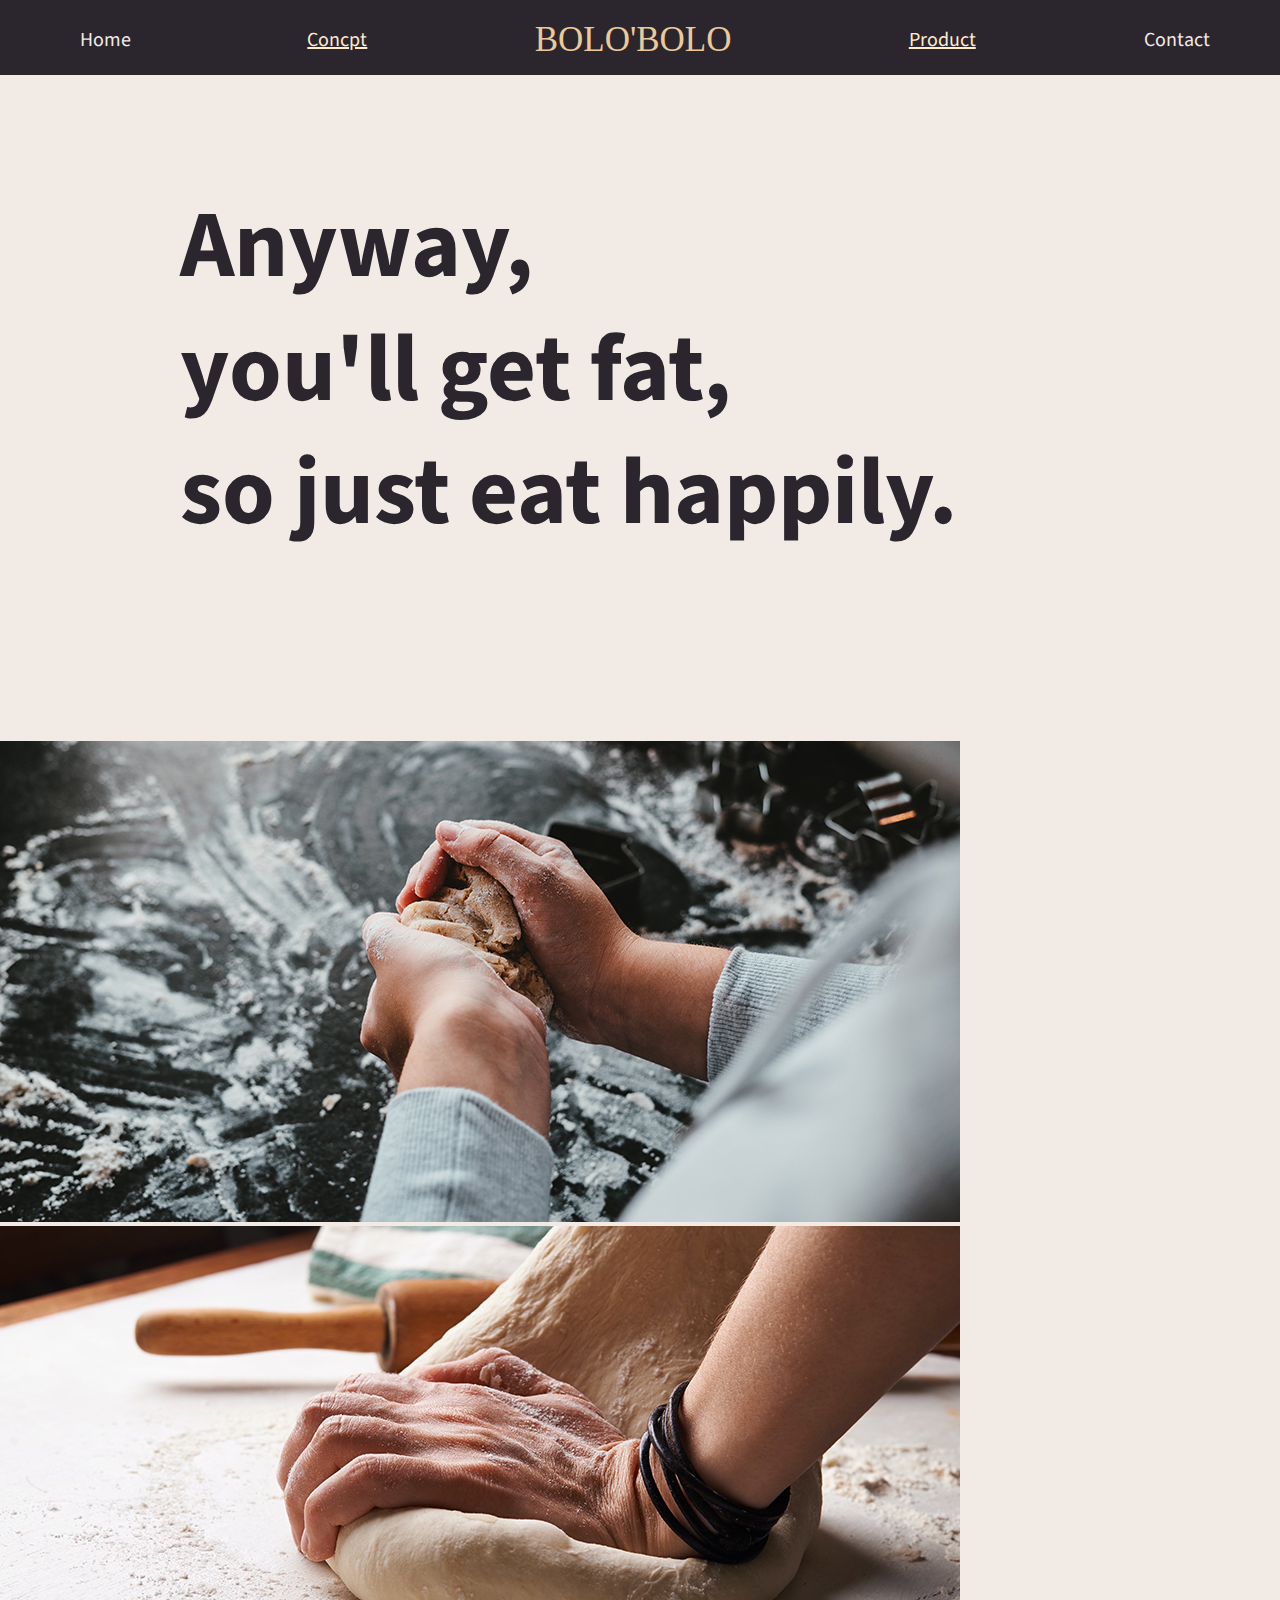
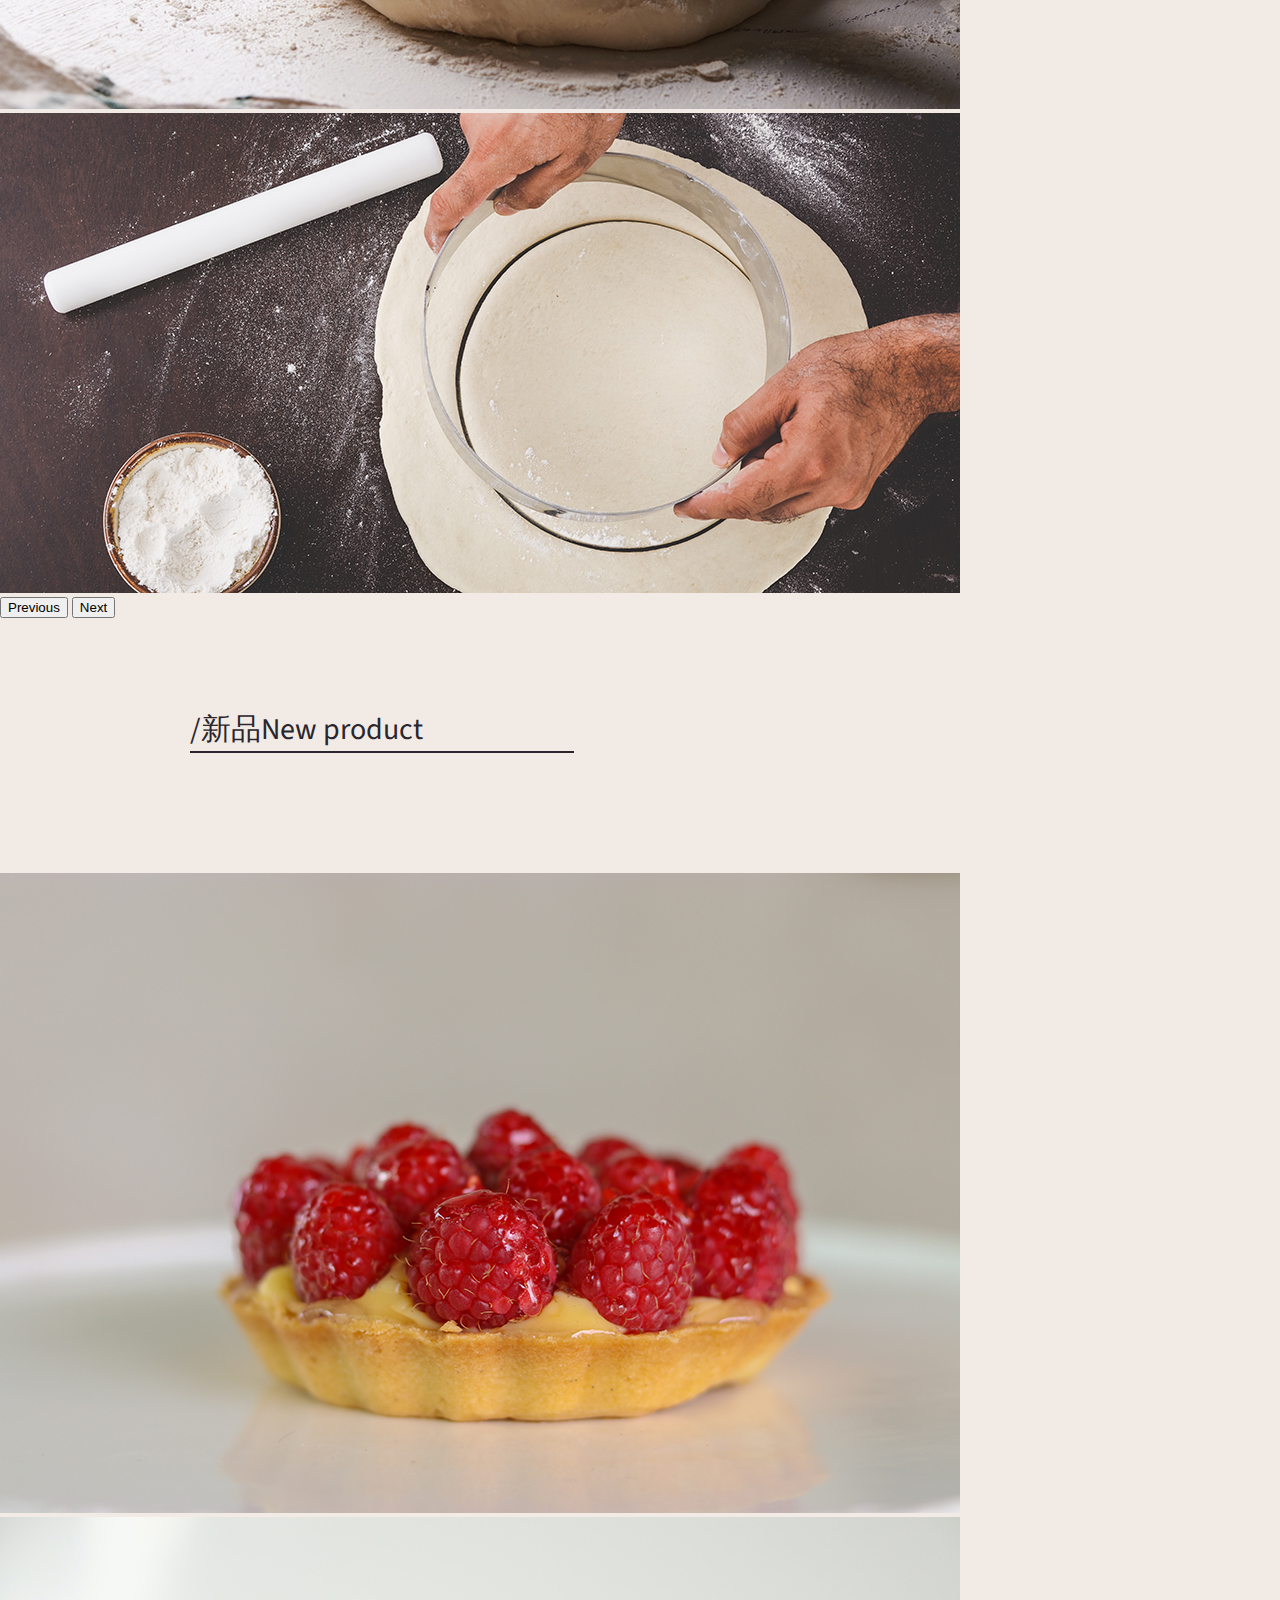
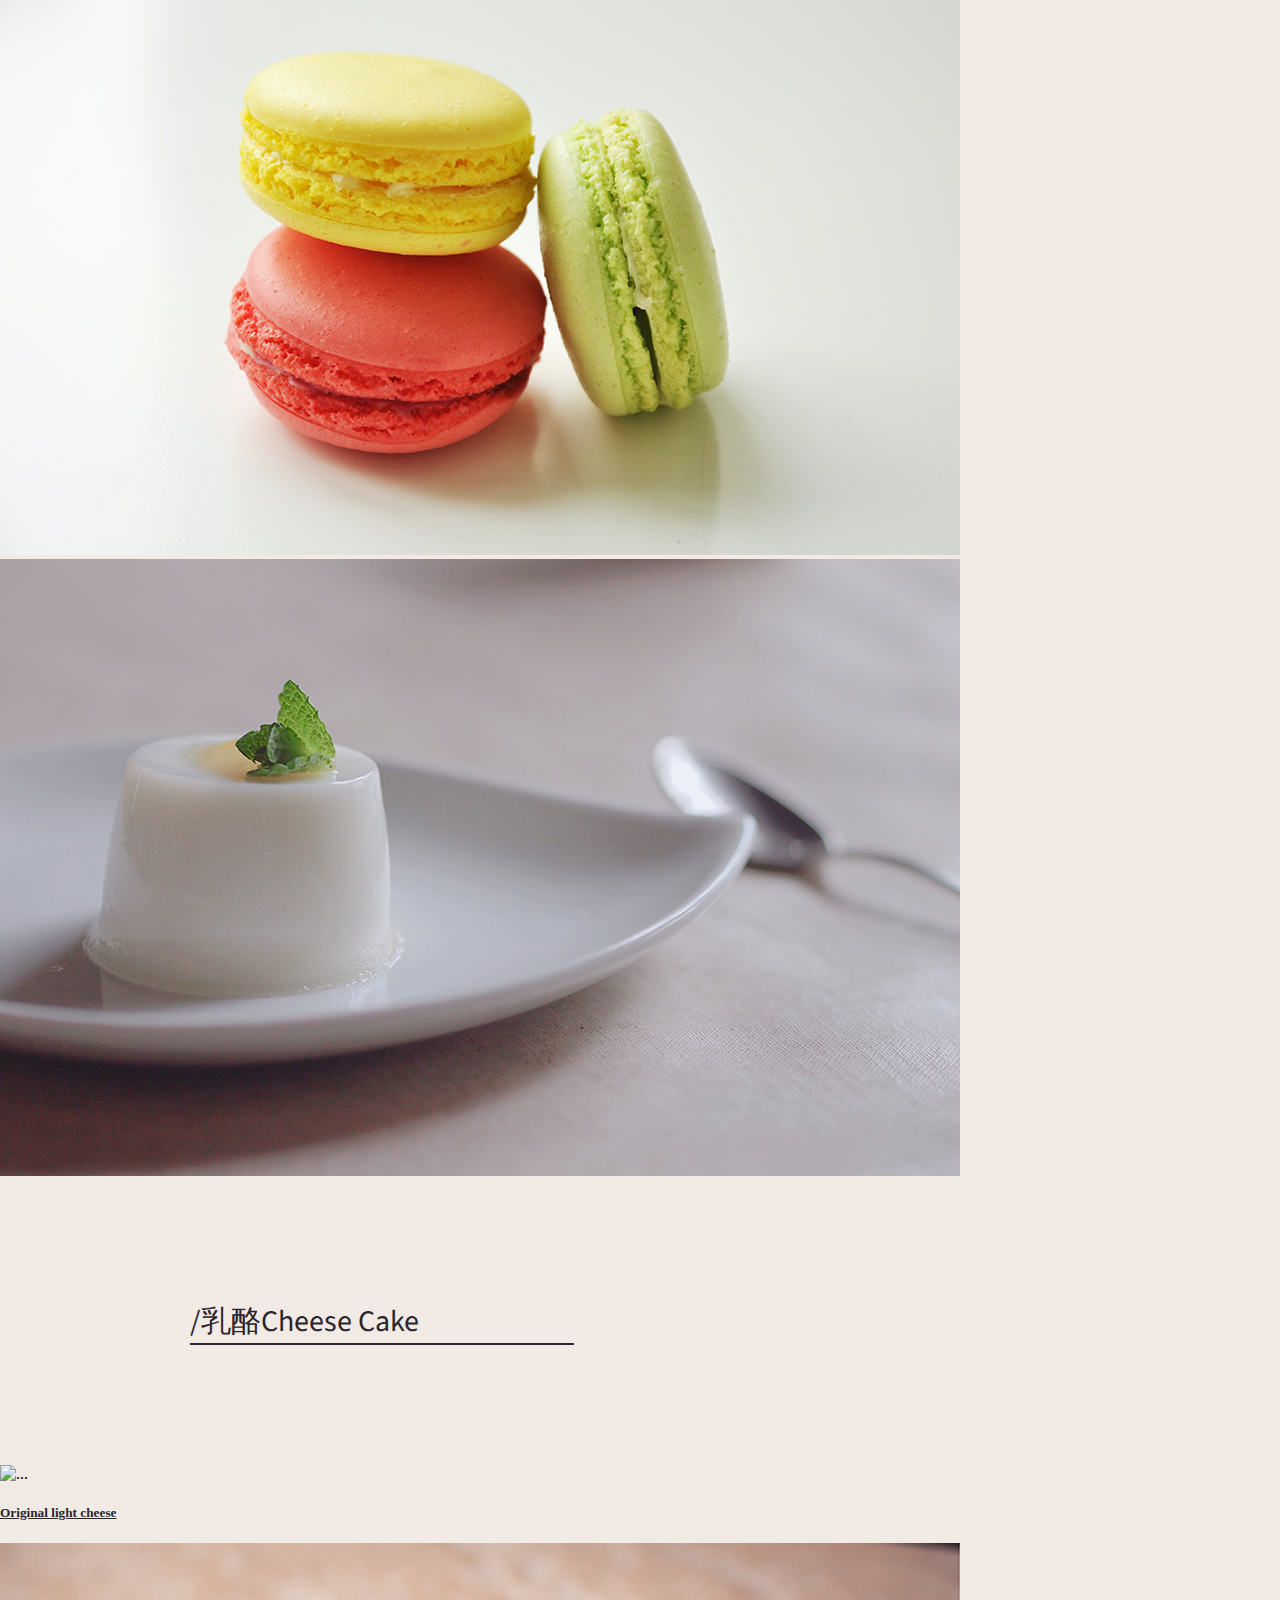
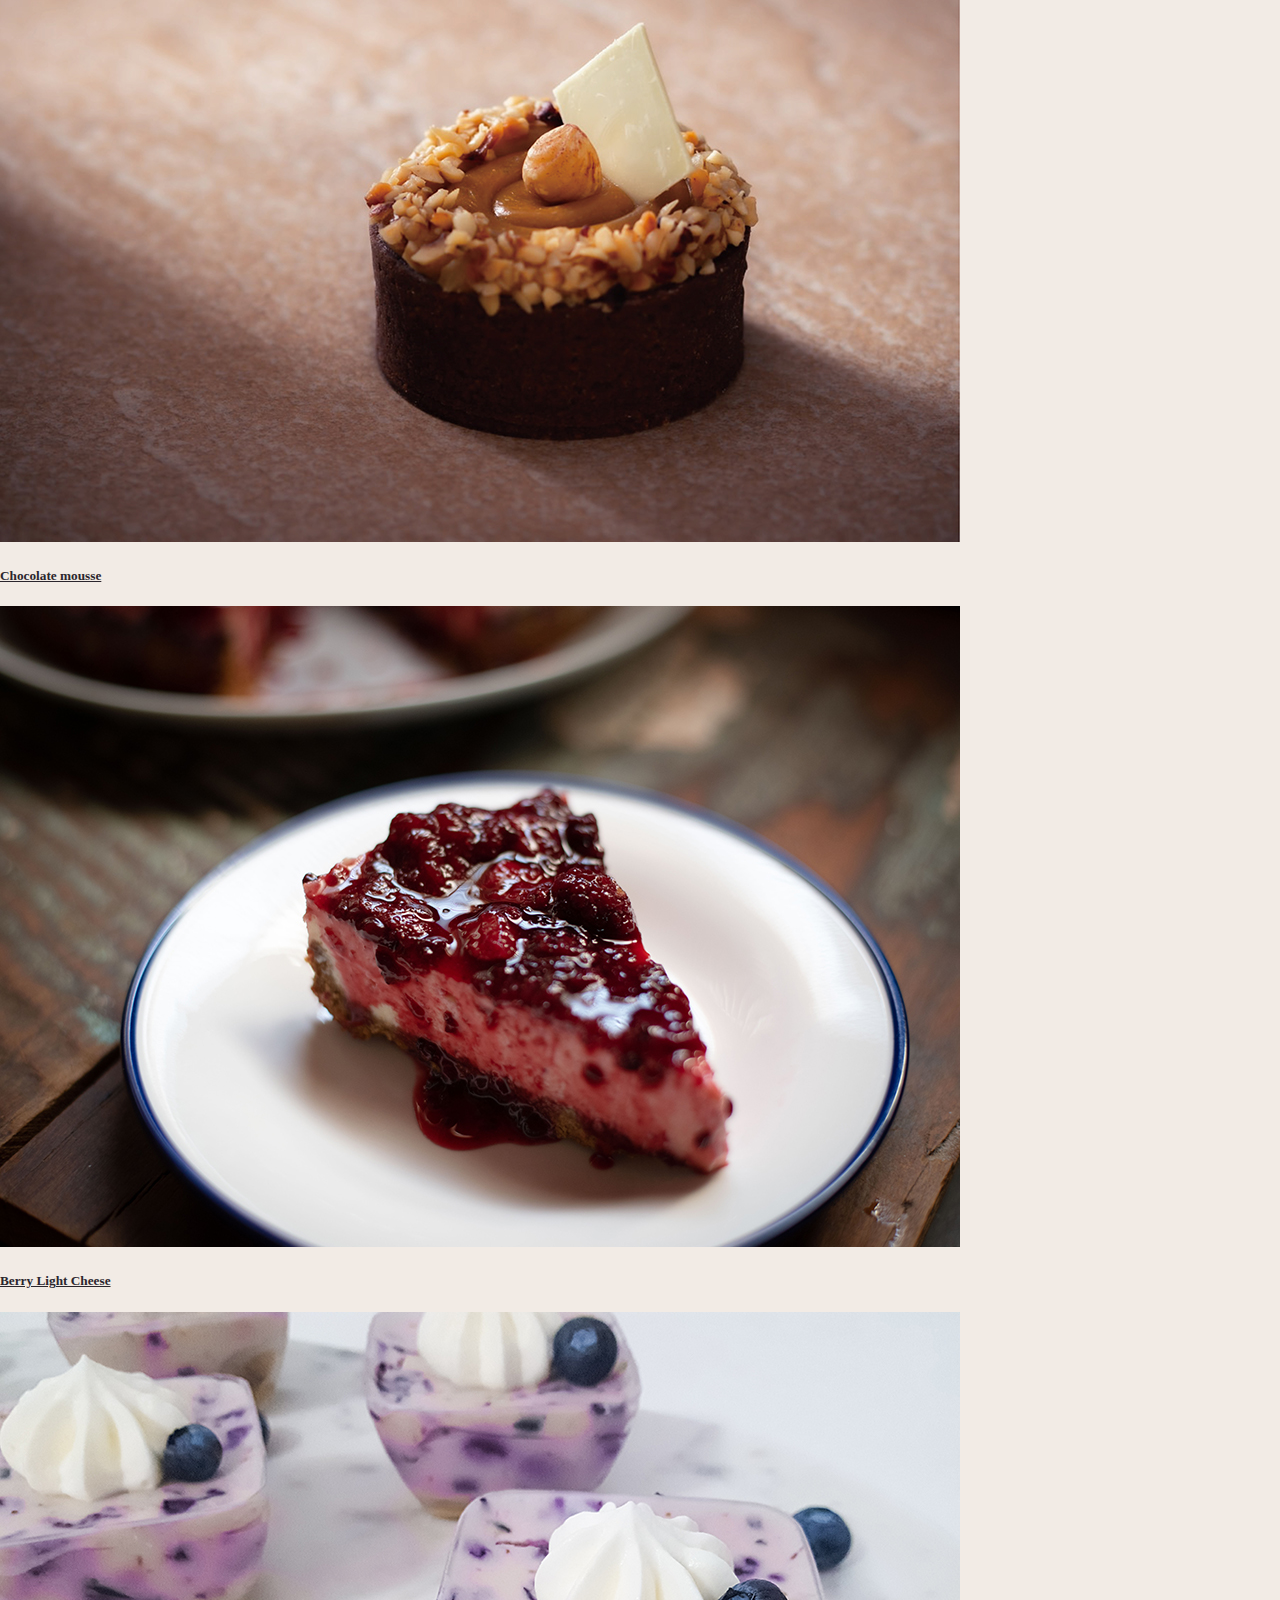
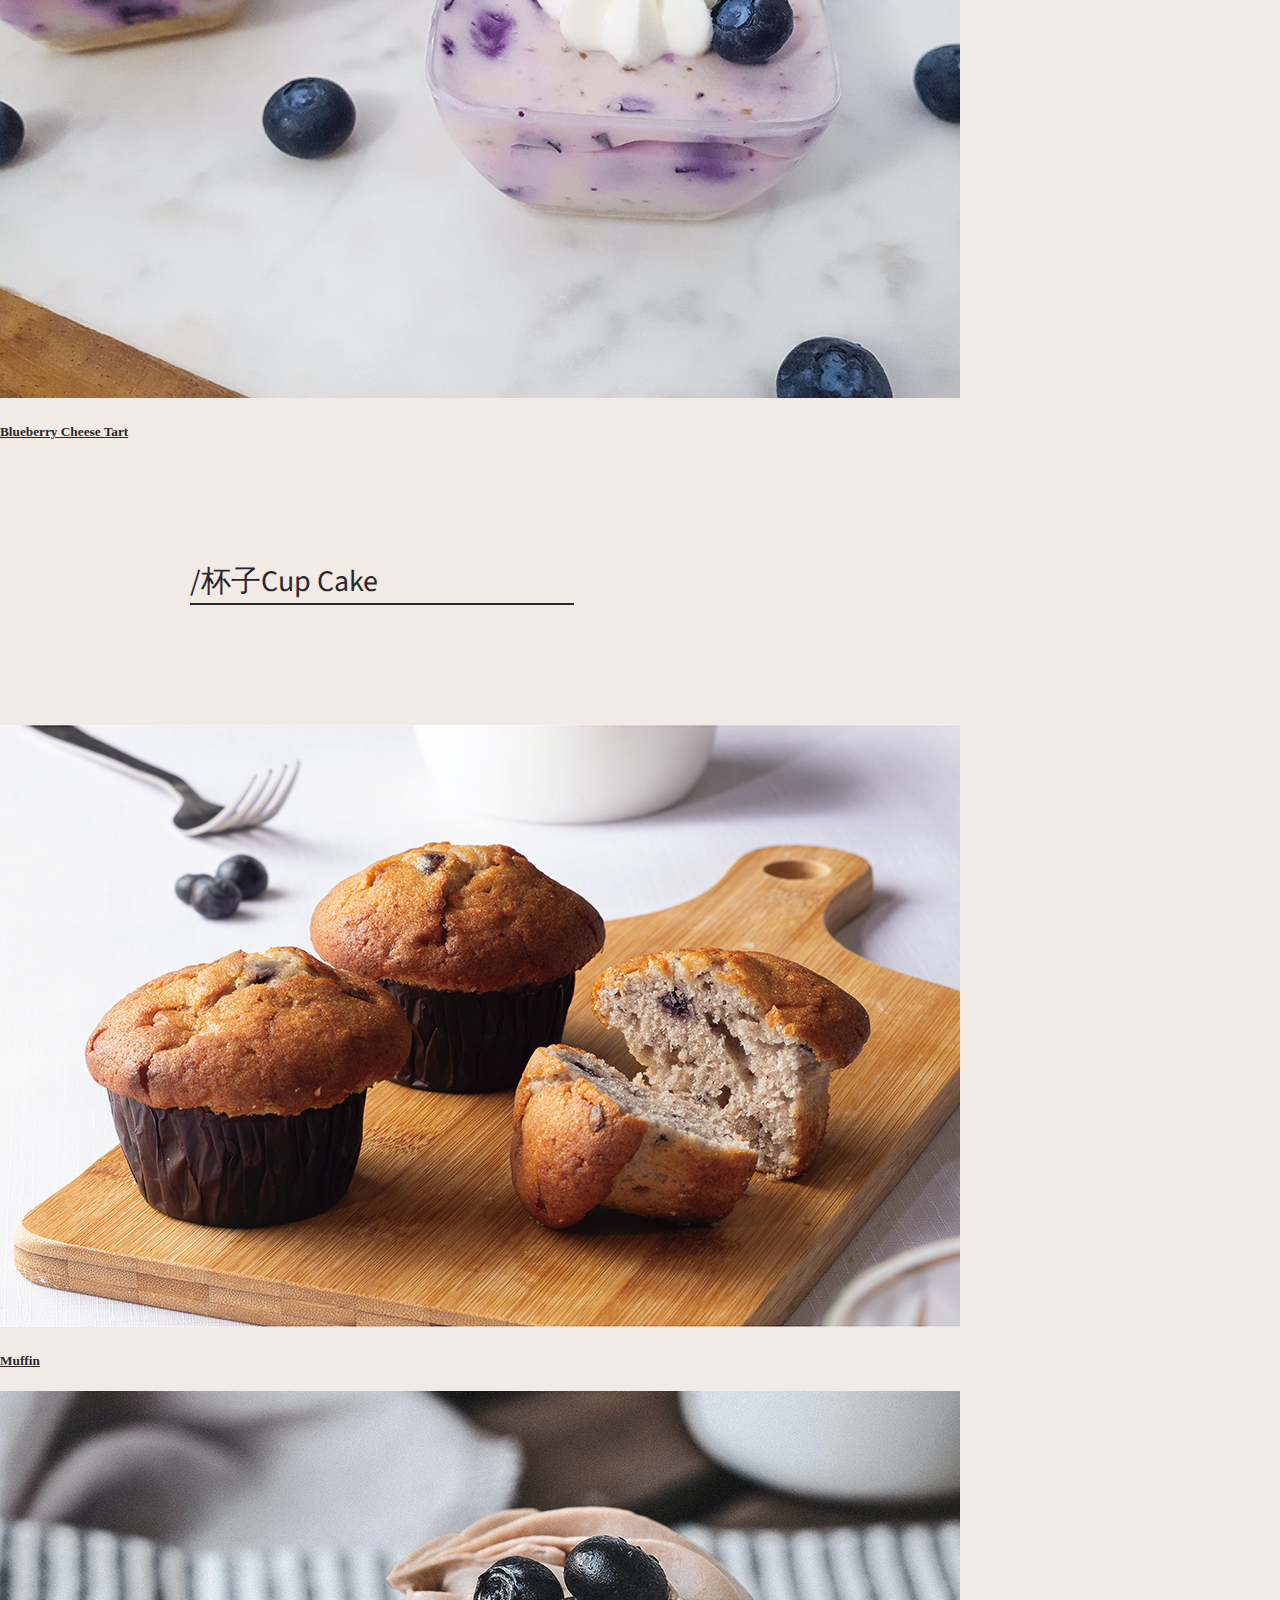
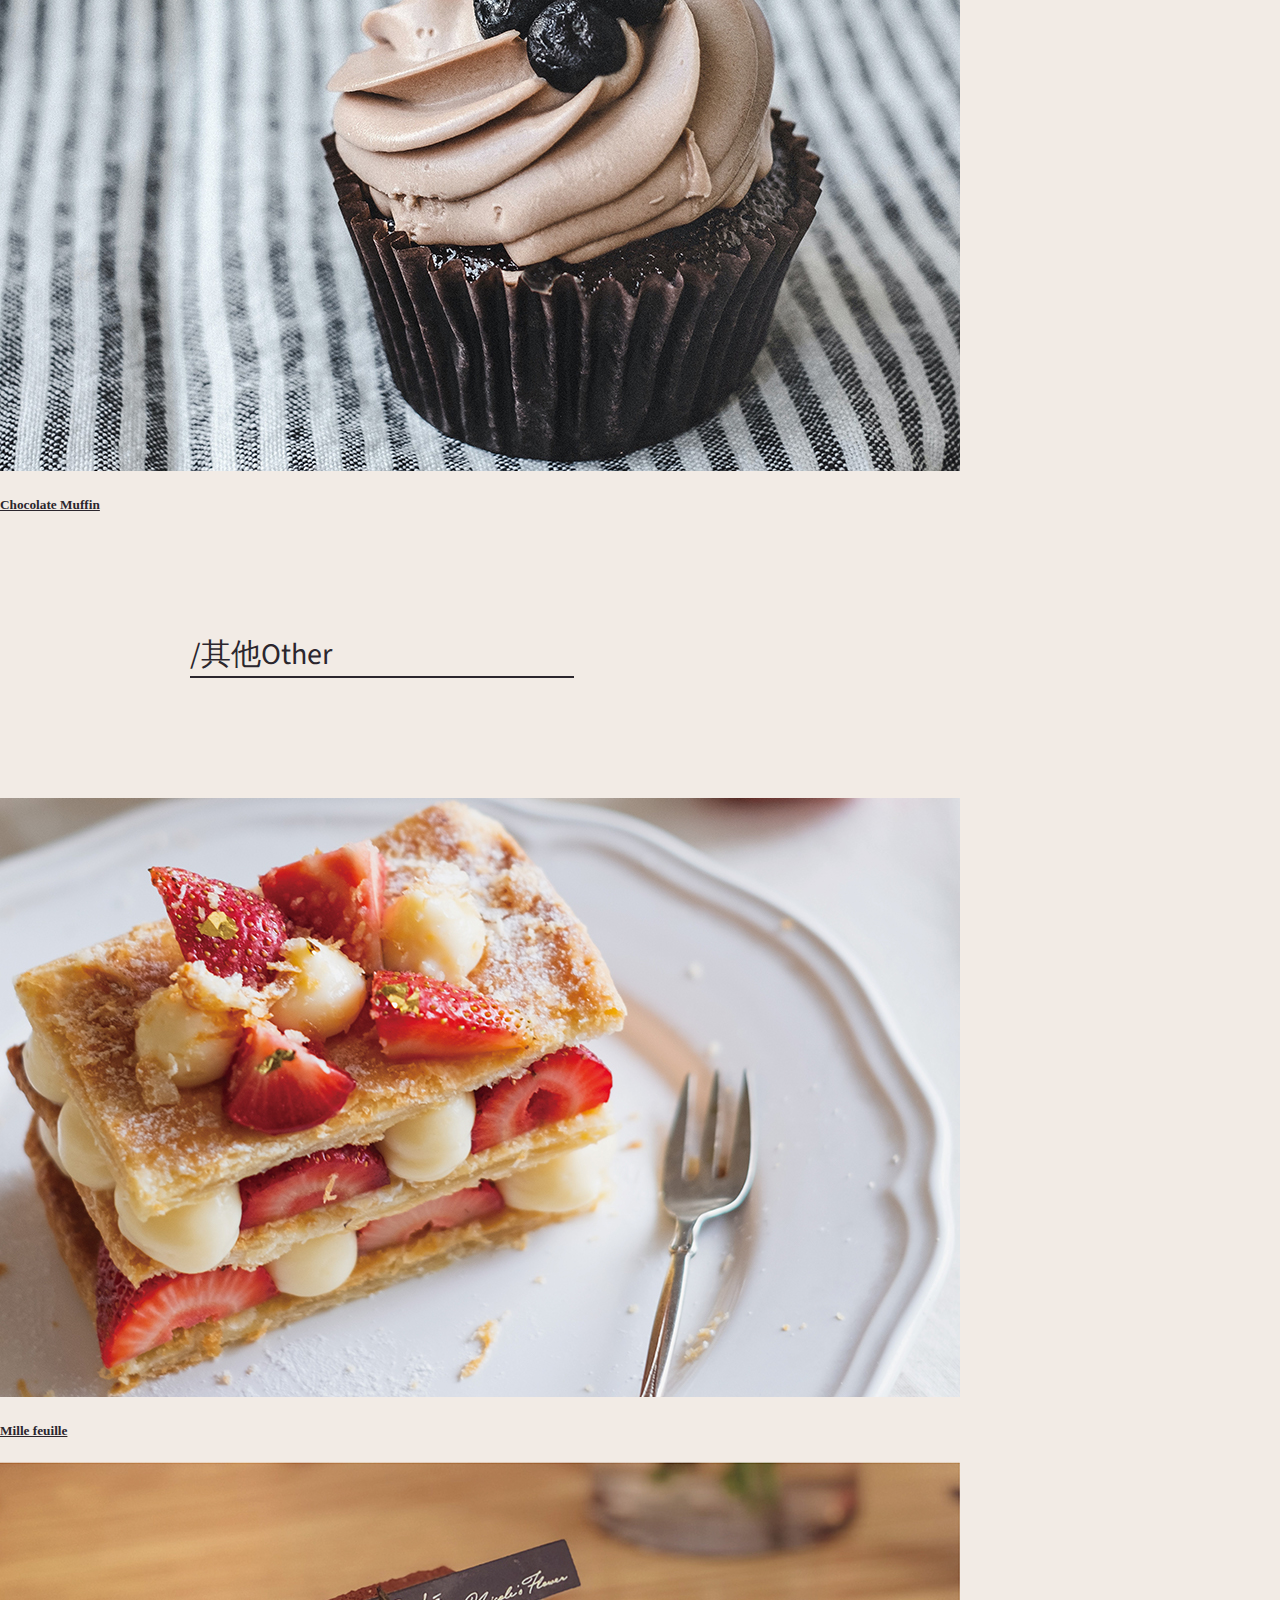
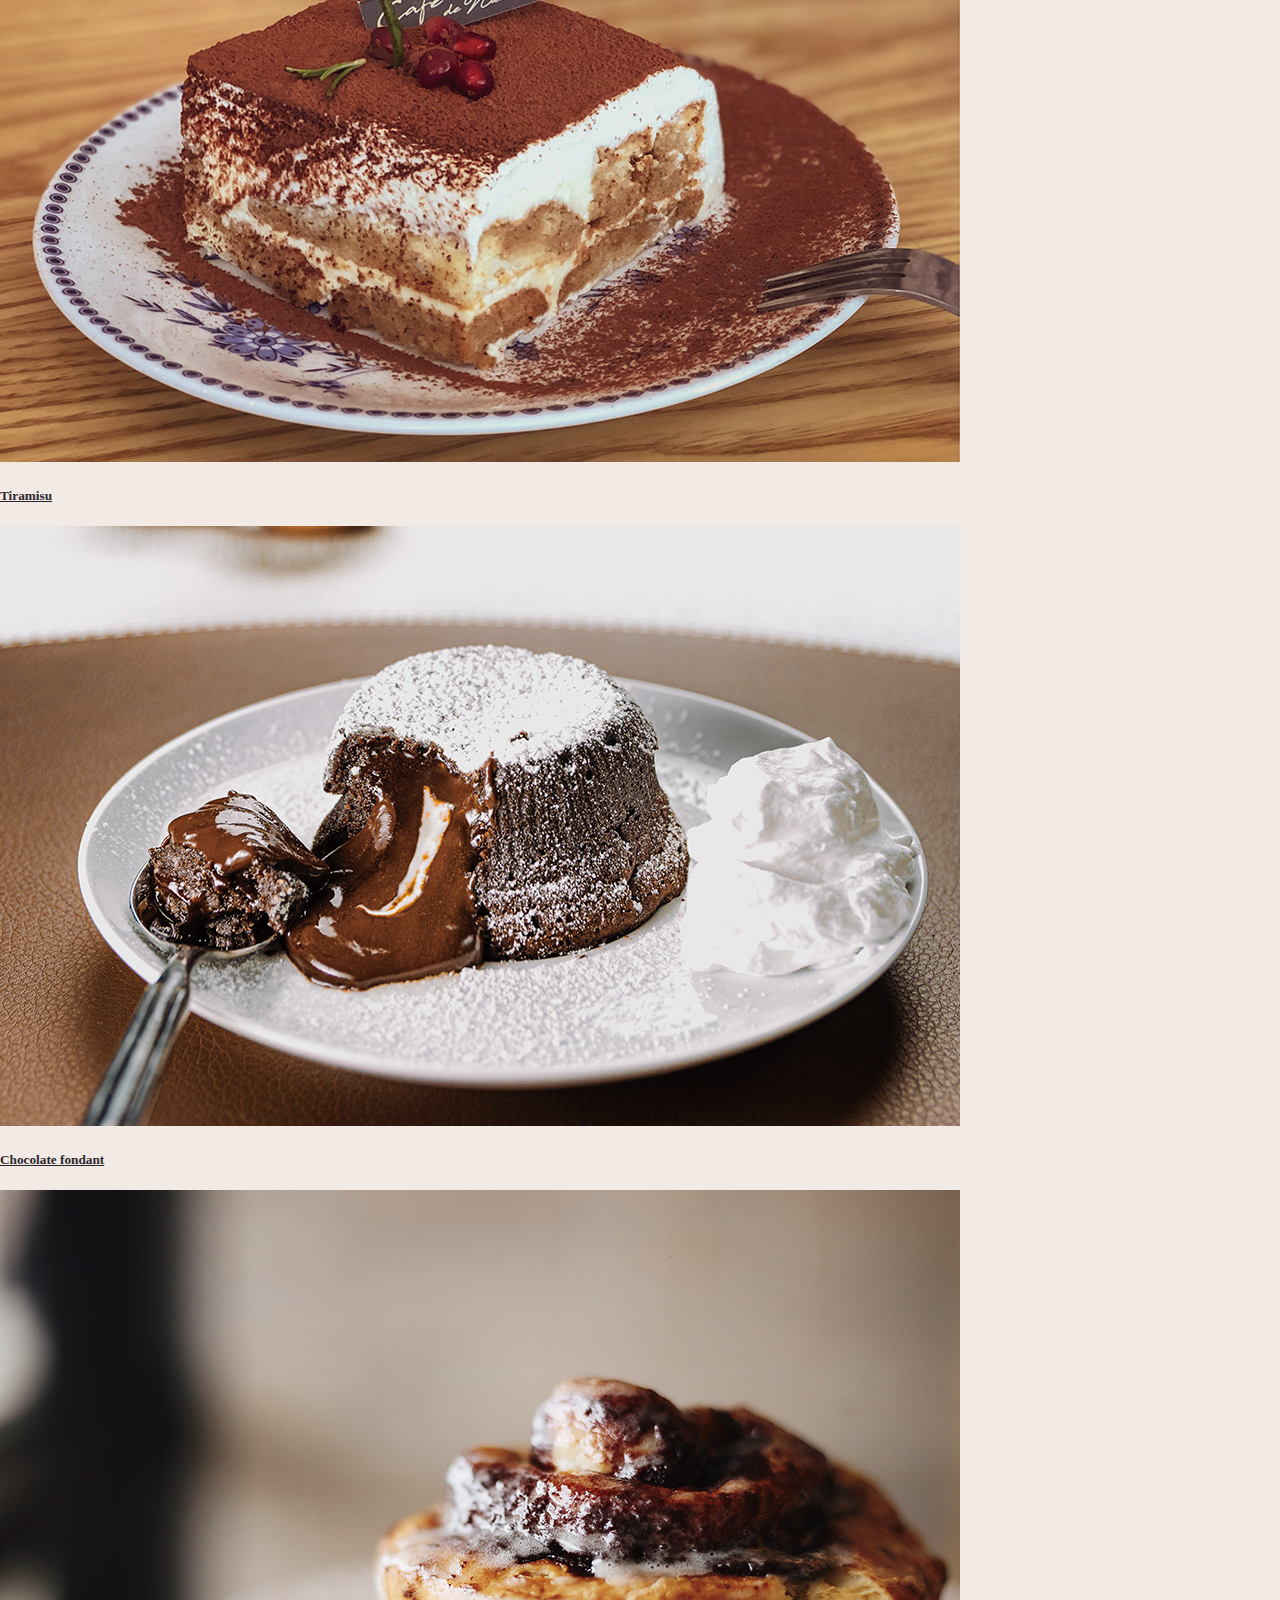
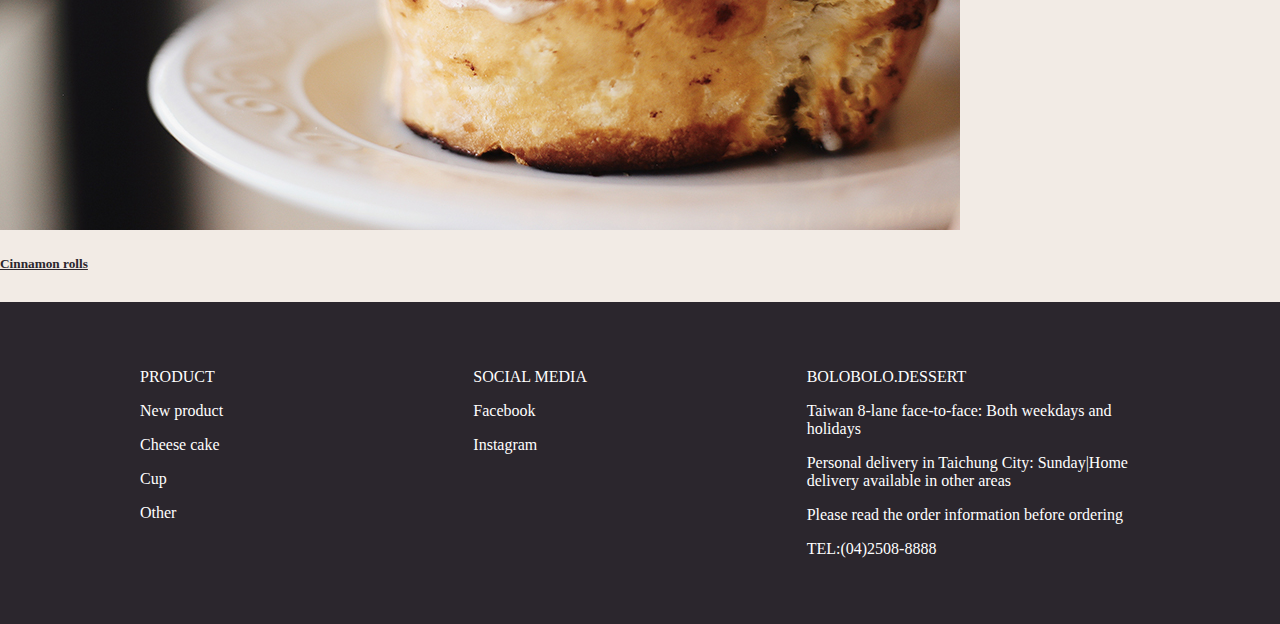
==== index.html @ a273a237 "Add files via upload" ====
<!DOCTYPE html>
<html lang="TW">
<head>
	<meta charset="UTF-8">
   <title>BOLO'</title>
    <link rel="stylesheet" href="style.css">
    <link href="https://cdn.jsdelivr.net/npm/bootstrap@5.0.2/dist/css/bootstrap.min.css" rel="stylesheet" integrity="sha384-EVSTQN3/azprG1Anm3QDgpJLIm9Nao0Yz1ztcQTwFspd3yD65VohhpuuCOmLASjC" crossorigin="anonymous">
    <link rel="preconnect" href="https://fonts.googleapis.com">
    <link rel="preconnect" href="https://fonts.gstatic.com" crossorigin>
    <link href="https://fonts.googleapis.com/css2?family=Source+Sans+Pro:wght@700&display=swap" rel="stylesheet">
    <script src="jquery-3.6.0.min.js"></script>
</head>

<body style="background-color:#F2EBE5;">
<!--頁首header-->
    <div class="header">
        <div class="nav1-1">Home</div>
        
        <div class="nav1-1">
        <a href="index2.html" style="color:blanchedalmond">Concpt</a>
        </div>
        
        <div class="logo">BOLO'BOLO</div>
       
        <div class="nav1-2">
        <a href="Product" style="color:blanchedalmond">Product</a>
        </div>
    
        <div class="nav1-2">Contact</div>
<!--        ----->

<!--       ----->
        
    </div>
       
       
        <div class="slogan">
            <h1>
            Anyway,<br>
            you'll get fat,<br>
            so just eat happily.</h1>
        </div>
    
<!--主頁橫幅heroimg:
   主頁橫幅是一個較大的橫幅圖片，放置在首頁面的醒目位置。-->
   <div id="carouselExampleFade" class="carousel slide carousel-fade" data-bs-ride="carousel">
  <div class="carousel-inner">
    <div class="carousel-item active">
      <img src="heroimg.jpg" class="d-block w-100" alt="...">
    </div>
    <div class="carousel-item">
      <img src="heroimg2.jpg" class="d-block w-100" alt="...">
    </div>
    <div class="carousel-item">
      <img src="heroimg3.jpg" class="d-block w-100" alt="...">
    </div>
  </div>
  <button class="carousel-control-prev" type="button" data-bs-target="#carouselExampleFade" data-bs-slide="prev">
    <span class="carousel-control-prev-icon" aria-hidden="true"></span>
    <span class="visually-hidden">Previous</span>
  </button>
  <button class="carousel-control-next" type="button" data-bs-target="#carouselExampleFade" data-bs-slide="next">
    <span class="carousel-control-next-icon" aria-hidden="true"></span>
    <span class="visually-hidden">Next</span>
  </button>
    </div>
<!--內容content-->

<!--新品框-->
<div class="textsmall" id="textsmall">
    /新品New product
    <span></span>
</div>

<div class="container">
      <div class="row">
        <div class="col-md-4 p-3"> <img class="img-fluid d-block" src="Berry%20Tart.jpg"> </div>
        <div class="col-md-4 p-3"> <img class="img-fluid d-block" src="Macaron.jpg"> </div>
        <div class="col-md-4 p-3"> <img class="img-fluid d-block" src="pudding.jpg"> </div>
      </div>
    </div>

   <div class="textsmall">
    /乳酪Cheese Cake
    <span></span>
   </div>  
  
   
<!--乳酪框-->
<div class="container">
    <div class="row row-cols-1 row-cols-md-2 g-4">
  <div class="col">
    <div class="card">
      <img src="Original%20light%20cheese.jpg" class="card-img-top" alt="...">
      <div class="card-body">
        <h5 class="card-title">
        <a href="index3.html" style="color:#2B262D">Original light cheese</a></h5>
        <p class="card-text"></p>
      </div>
    </div>
  </div>
  <div class="col">
    <div class="card">
      <img src="Chocolate%20mousse.jpg" class="card-img-top" alt="...">
      <div class="card-body">
        <h5 class="card-title">
        <a href="index3.html" style="color:#2B262D">Chocolate mousse</a></h5>
        <p class="card-text"></p>
      </div>
    </div>
  </div>
  <div class="col">
    <div class="card">
      <img src="Berry%20Light%20Cheese.jpg" class="card-img-top" alt="...">
      <div class="card-body">
        <h5 class="card-title">
        <a href="index3.html" style="color:#2B262D">Berry Light Cheese</a></h5>
        <p class="card-text"></p>
      </div>
    </div>
  </div>
  <div class="col">
    <div class="card">
      <img src="Blueberry%20Cheese%20Tart.jpg" class="card-img-top" alt="...">
      <div class="card-body">
        <h5 class="card-title">
            <a href="index3.html" style="color:#2B262D">Blueberry Cheese Tart</a>
        </h5>
        <p class="card-text"></p>
      </div>
    </div>
  </div>
</div>
</div>
<!--杯子匡-->
   <div class="textsmall">
    /杯子Cup Cake
    <span></span>
   </div>  
   
   
   <div class="container">
    <div class="row row-cols-1 row-cols-md-2 g-4">
  <div class="col">
    <div class="card">
      <img src="muffin.jpg" class="card-img-top" alt="...">
      <div class="card-body">
        <h5 class="card-title">
            <a href="index3.html" style="color:#2B262D">Muffin</a>
        </h5>
        <p class="card-text"></p>
      </div>
    </div>
  </div>
  <div class="col">
    <div class="card">
      <img src="Chocolate%20Muffin.jpg" class="card-img-top" alt="...">
      <div class="card-body">
        <h5 class="card-title">
            <a href="index3.html" style="color:#2B262D">Chocolate Muffin</a>
        </h5>
        <p class="card-text"></p>
      </div>
    </div>
  </div>
</div>
</div>
   
<!--其他匡-->
  <div class="textsmall">
    /其他Other
    <span></span>
   </div>  
   
   
   <div class="container">
    <div class="row row-cols-1 row-cols-md-2 g-4">
  <div class="col">
    <div class="card">
      <img src="mille%20feuille.jpg" class="card-img-top" alt="...">
      <div class="card-body">
        <h5 class="card-title">
            <a href="index3.html" style="color:#2B262D">Mille feuille</a>
        </h5>
        <p class="card-text"></p>
      </div>
    </div>
  </div>
  <div class="col">
    <div class="card">
      <img src="Tiramisu.jpg" class="card-img-top" alt="...">
      <div class="card-body">
        <h5 class="card-title">
            <a href="index3.html" style="color:#2B262D">Tiramisu</a>
        </h5>
        <p class="card-text"></p>
      </div>
    </div>
  </div>
  <div class="col">
    <div class="card">
      <img src="Chocolate%20fondant.jpg" class="card-img-top" alt="...">
      <div class="card-body">
        <h5 class="card-title">
            <a href="index3.html" style="color:#2B262D">Chocolate fondant</a>
        </h5>
        <p class="card-text"></p>
      </div>
    </div>
  </div>
    <div class="col">
    <div class="card">
      <img src="Cinnamon%20rolls.jpg" class="card-img-top" alt="...">
      <div class="card-body">
        <h5 class="card-title">
            <a href="index3.html" style="color:#2B262D">Cinnamon rolls</a>
        </h5>
        <p class="card-text"></p>
      </div>
    </div>
  </div>
</div>
</div>
   
  
   
   

   
   
<!--頁尾footer-->
    <div class="footer">
        <div class="sitemap">
            <div class="column">
                <p>PRODUCT</p>
                    <p>New product</p>
                    <p>Cheese cake</p>
                    <p>Cup</p>
                    <p>Other</p>
            </div>
            <div class="column">
                <p>SOCIAL MEDIA</p>
                    <p>Facebook</p>
                    <p>Instagram</p>
               
            </div>
            <div class="column">
                <p>BOLOBOLO.DESSERT</p>
                    <p>Taiwan 8-lane face-to-face: Both weekdays and holidays</p>
                    <p>Personal delivery in Taichung City: Sunday|Home delivery available in other areas</p>
                    <p>Please read the order information before ordering</p>
                    <p>TEL:(04)2508-8888</p>
            </div>
        </div>
    </div>
    
    
    
    <script src="https://cdn.jsdelivr.net/npm/bootstrap@5.0.2/dist/js/bootstrap.bundle.min.js" integrity="sha384-MrcW6ZMFYlzcLA8Nl+NtUVF0sA7MsXsP1UyJoMp4YLEuNSfAP+JcXn/tWtIaxVXM" crossorigin="anonymous"></script>
    <script src="https://cdn.jsdelivr.net/npm/@popperjs/core@2.9.2/dist/umd/popper.min.js" integrity="sha384-IQsoLXl5PILFhosVNubq5LC7Qb9DXgDA9i+tQ8Zj3iwWAwPtgFTxbJ8NT4GN1R8p" crossorigin="anonymous"></script>
    <script src="https://cdn.jsdelivr.net/npm/bootstrap@5.0.2/dist/js/bootstrap.min.js" integrity="sha384-cVKIPhGWiC2Al4u+LWgxfKTRIcfu0JTxR+EQDz/bgldoEyl4H0zUF0QKbrJ0EcQF" crossorigin="anonymous"></script>
    <scrip src="https://ajax.googleleapis.com./ajax/libs/jquery.min.js"></scrip>
</body>
</html>
---- style.css ----
body{
    margin: 0;
    background-color: #F2EBE5;
}
.header{
/* 在 header 設定 display: flex; ，使 logo 與 nav 兩區塊爲橫向排列(flex 排列方向預設即爲橫向排列)*/
    display: flex;
    background:#2B262D;
    width: 100%;
    height: 75px;
    position:fixed;
    top: 0px;
    left: 0;
    opacity: 100%;
    z-index:100;
}
.logo{
    position: relative;
    align-self:center;
    width: 50%;
    font-size: 35px;
    font-family: 'Playfair Display', serif;
    float:left;
    text-align:left;
    padding-top: 5px;
    margin: auto 80px;
    color: #EBC999;
}
.nav1-1{
/* 設定 align-self: flex-end; 使conceot/product/contact底邊可以水平置中於nav */
    align-self:center;
    width: 50%;
    font-size: 20px;
    font-family: 'Source Sans Pro', sans-serif;
    float:left;
    text-align:left;
    padding-top: 5px;
    margin: auto 80px;
    color: #F2EBE5;
}
.a{
    color: #F2EBE5;
}

.nav1-2{
/* 設定 align-self: flex-end; 使conceot/product/contact底邊可以水平置中於nav */
    align-self:flex-end;
    width: 70%;
    font-size: 20px;
    font-family: 'Source Sans Pro', sans-serif;
    float: left;
    text-align:right;
    padding-top: 5px;
    margin: auto 70px;
    color: #F2EBE5;
}

.heroimg{
    background: url(heroimg.jpg) no-repeat;
    width: 100%;
    height: 60vh;
    background-size:cover;   
}
.slogan h1 {
    color: #2B262D;
    align-self:flex-end;
    text-align:left;
    font-size: 95px;
    font-family: 'Source Sans Pro', sans-serif;
    line-height: 1.3;
    margin: 5px 0;
    padding: 20vh;
}

.textsmall{
    width: 100%;
    padding: 10vh;
    color: #2B262D;
    text-align: left;
    font-size: 30px;
    font-family: 'Source Sans Pro', sans-serif;
    margin: auto 100px;
    
}
.textsmall span{
    width: 30%;
	height: 2px;
	background: #2B262D;
	display: block;
	left: 0;
}
.container{
    margin: 30px auto;
}


.footer {
    background: #2B262D;
    color: #fff;
    width: 100%;
    clear: left;
}
.sitemap {
    width: 1000px;
    margin: 0 auto;
    padding: 50px 0;
    overflow: hidden;
}
.column {
    width: 33.3333%;
    float: left;
}
.p{
    font-size: 100px;
    font-family: 'Playfair Display', serif;
}
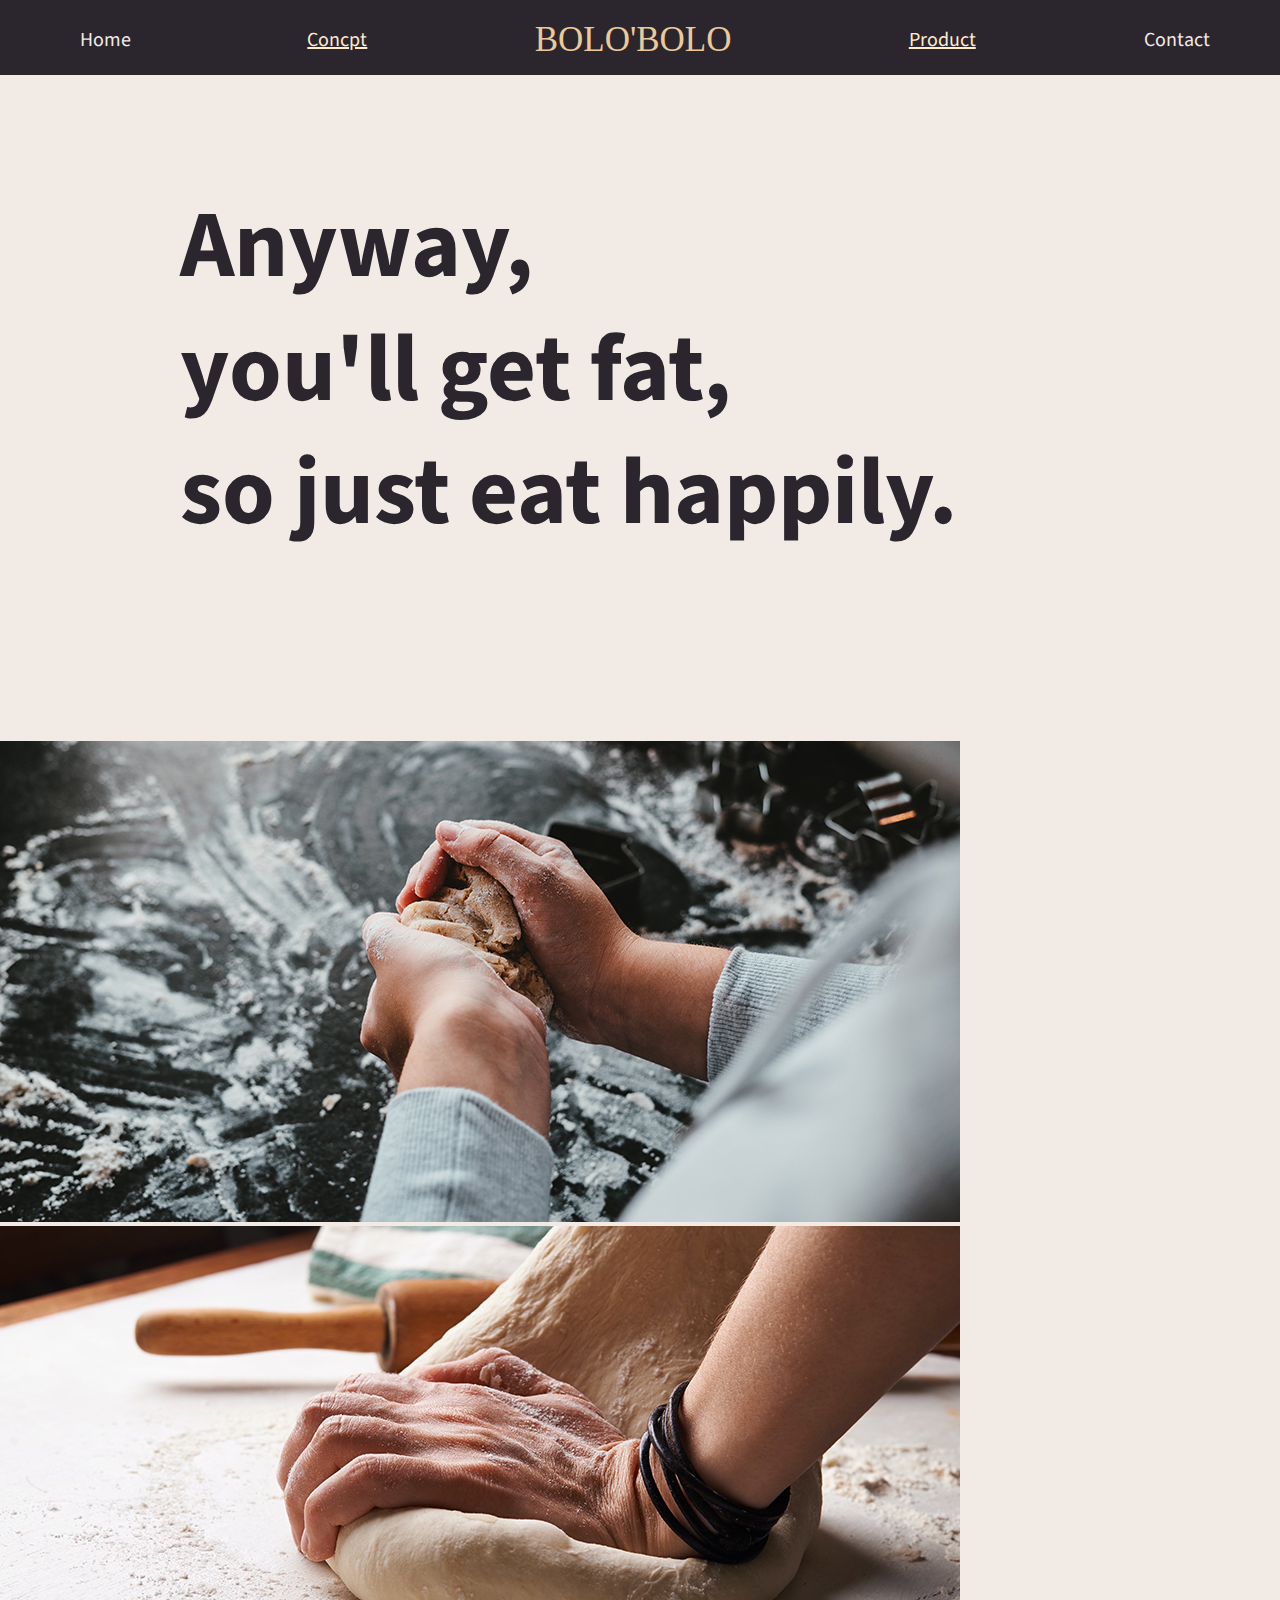
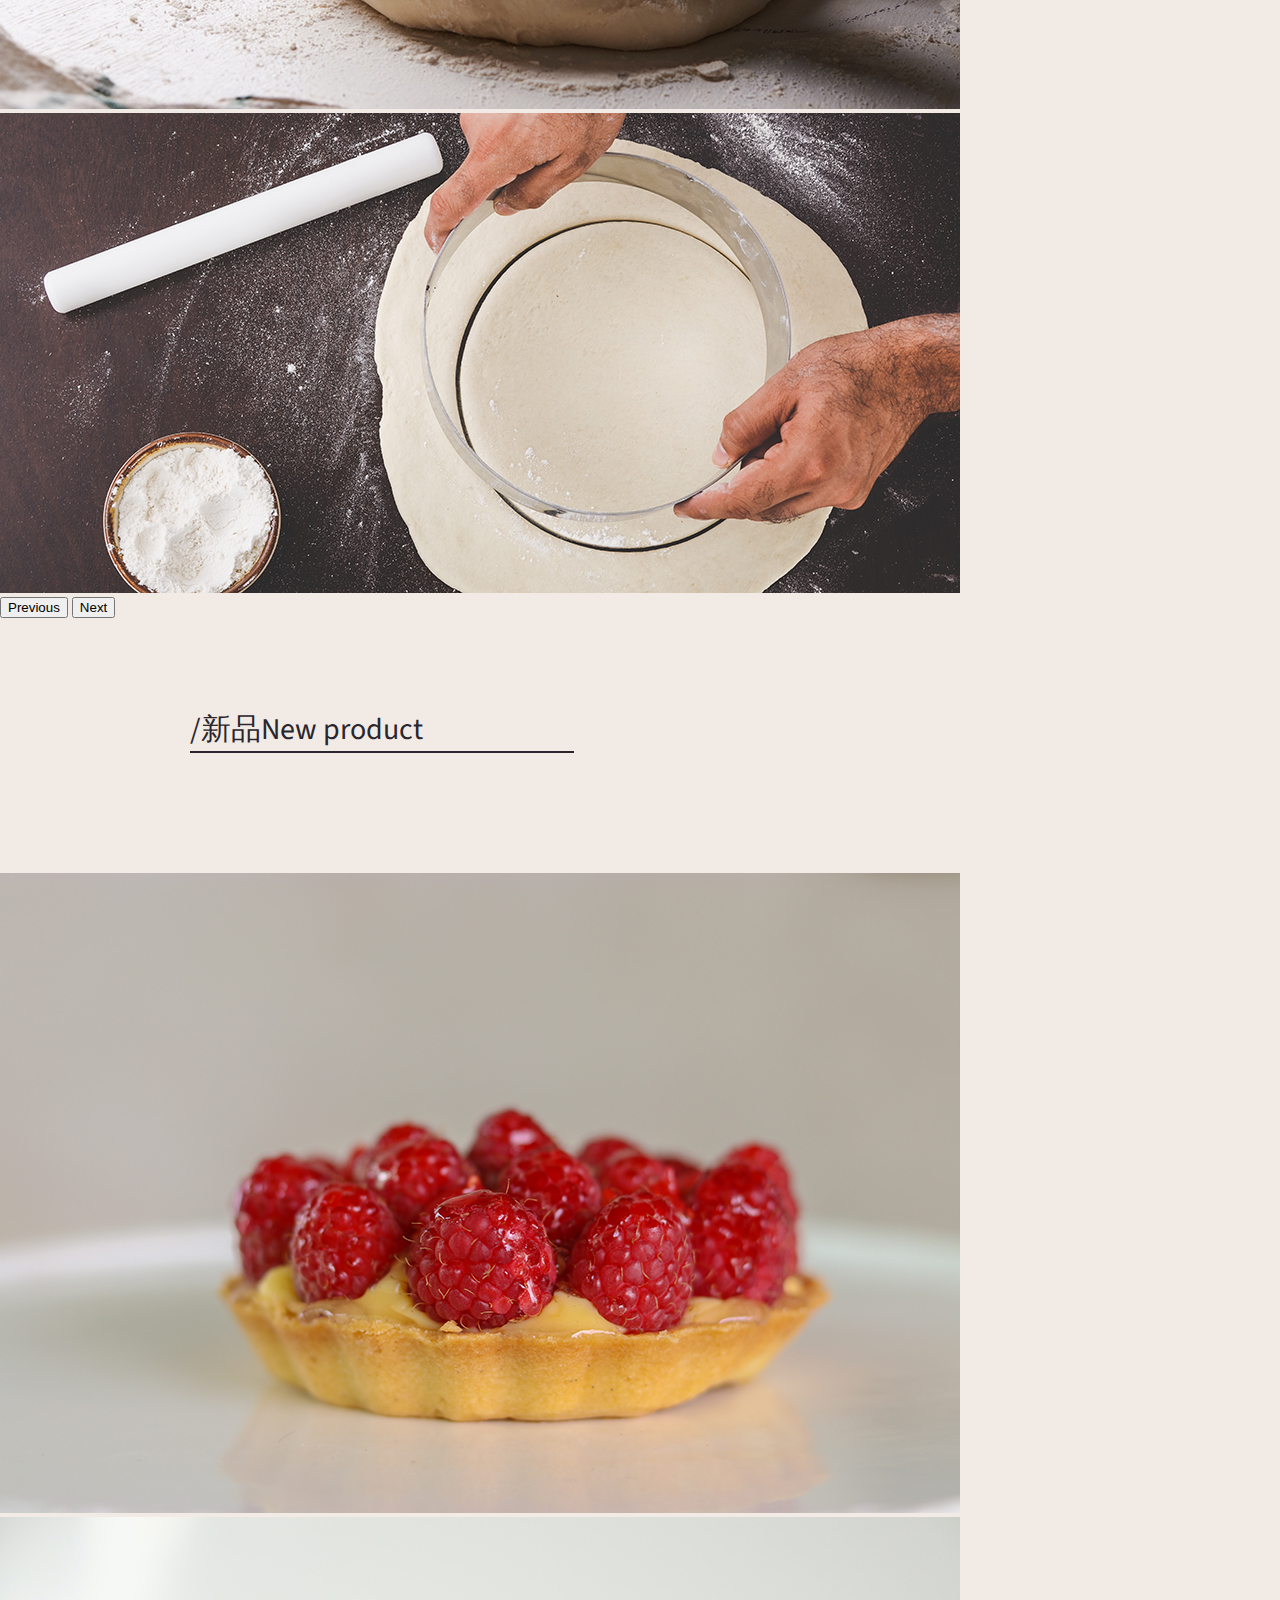
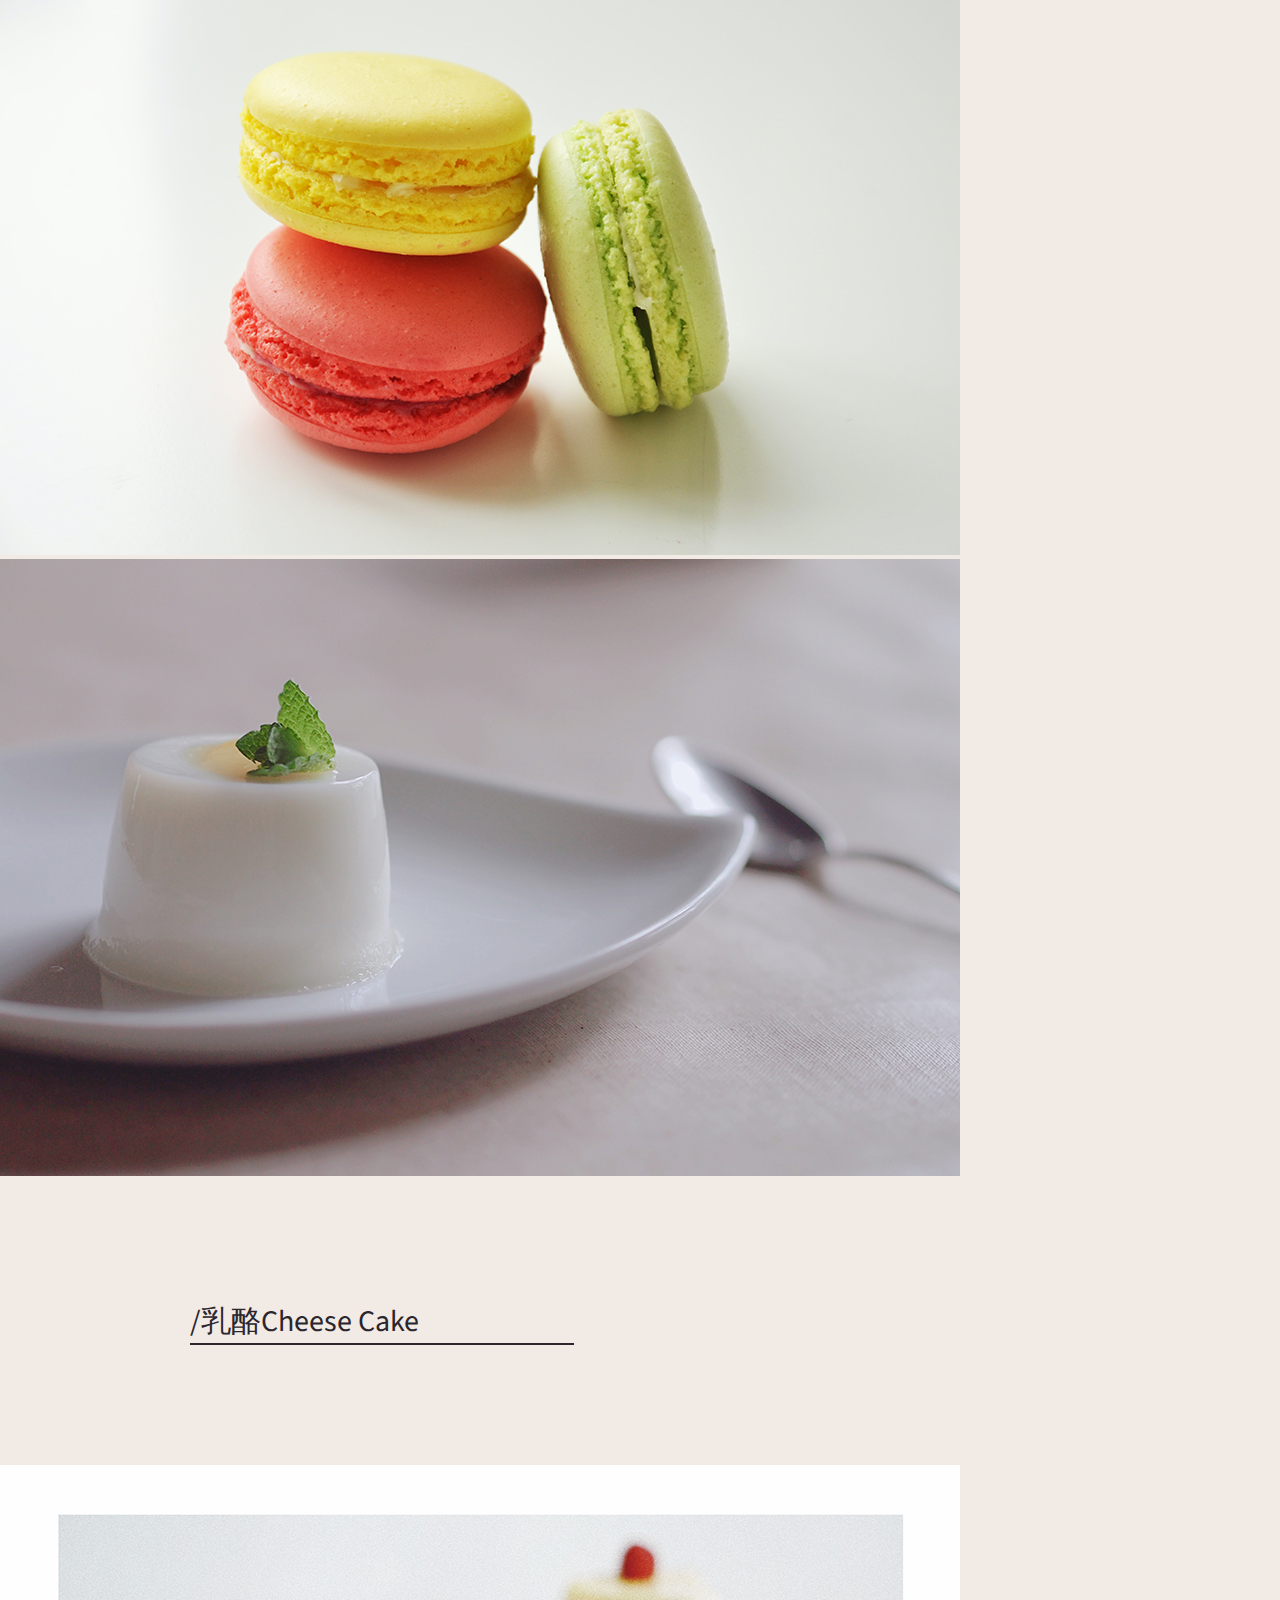
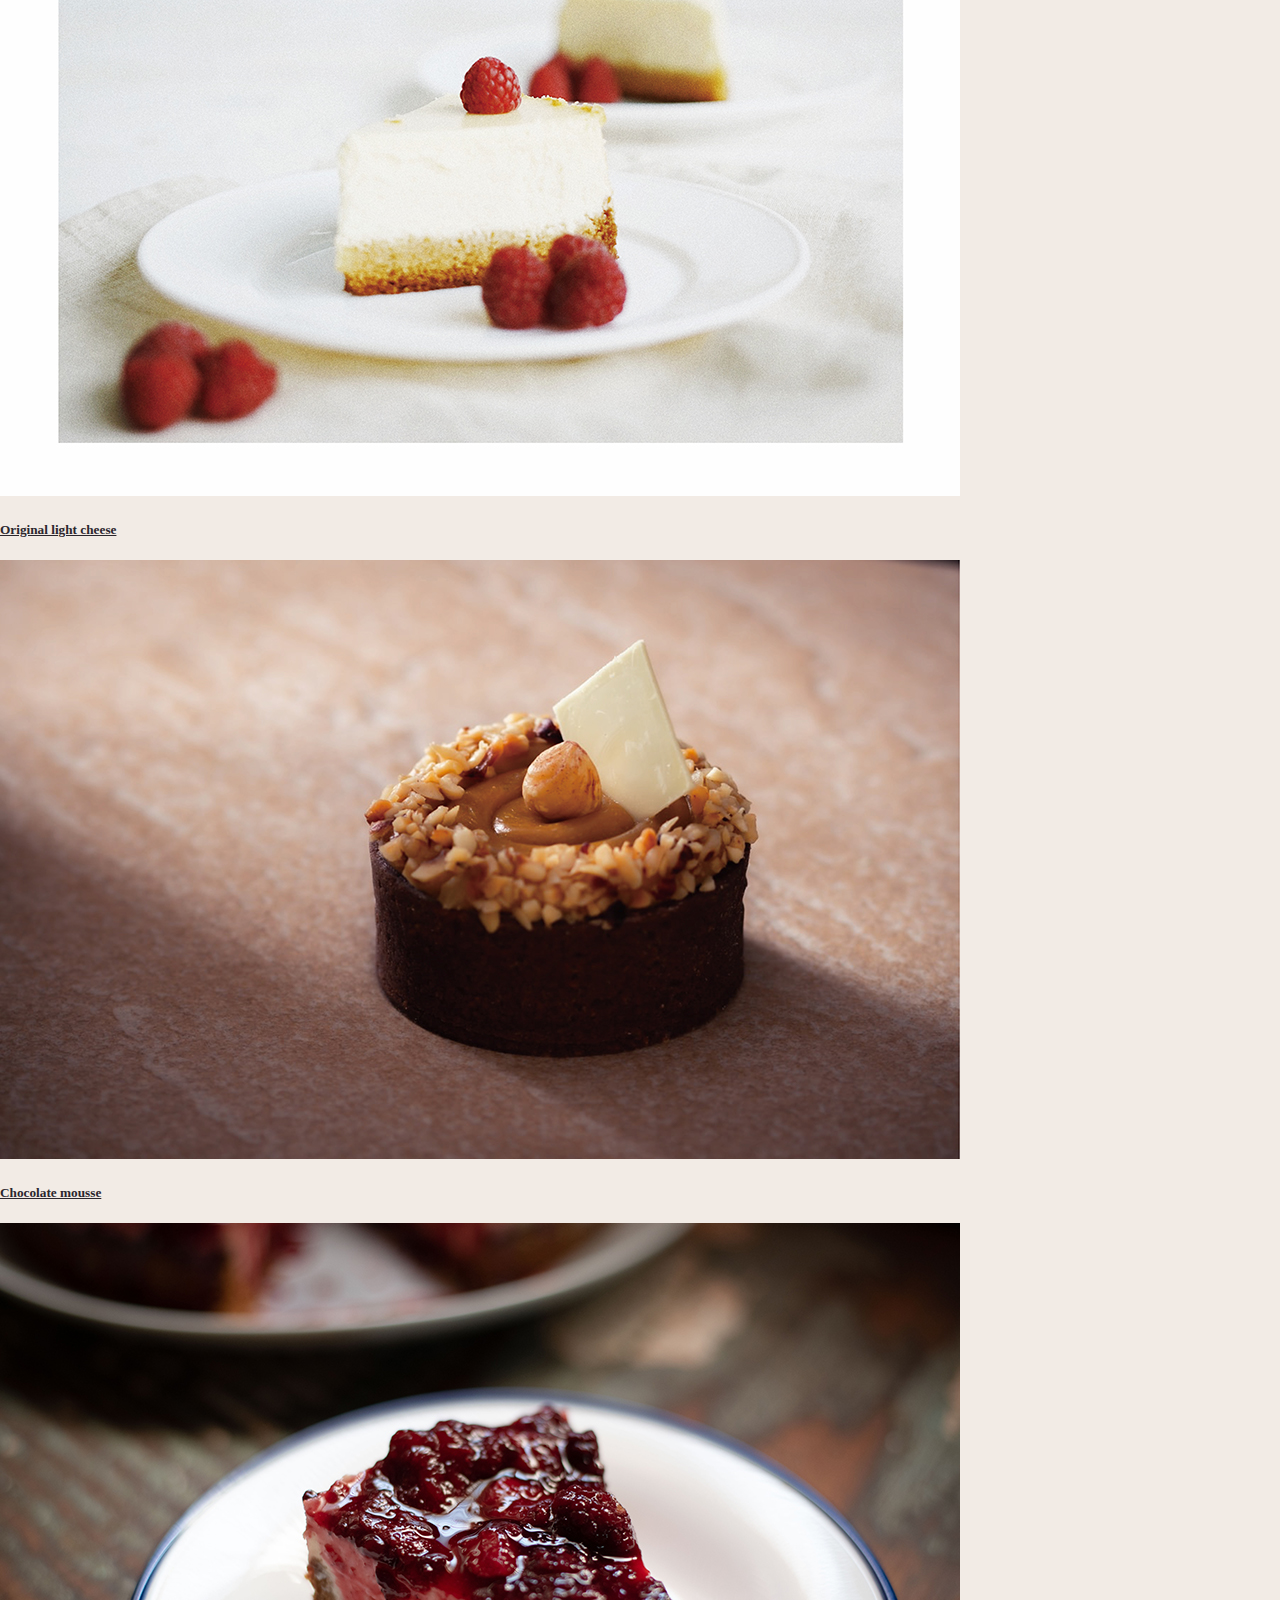
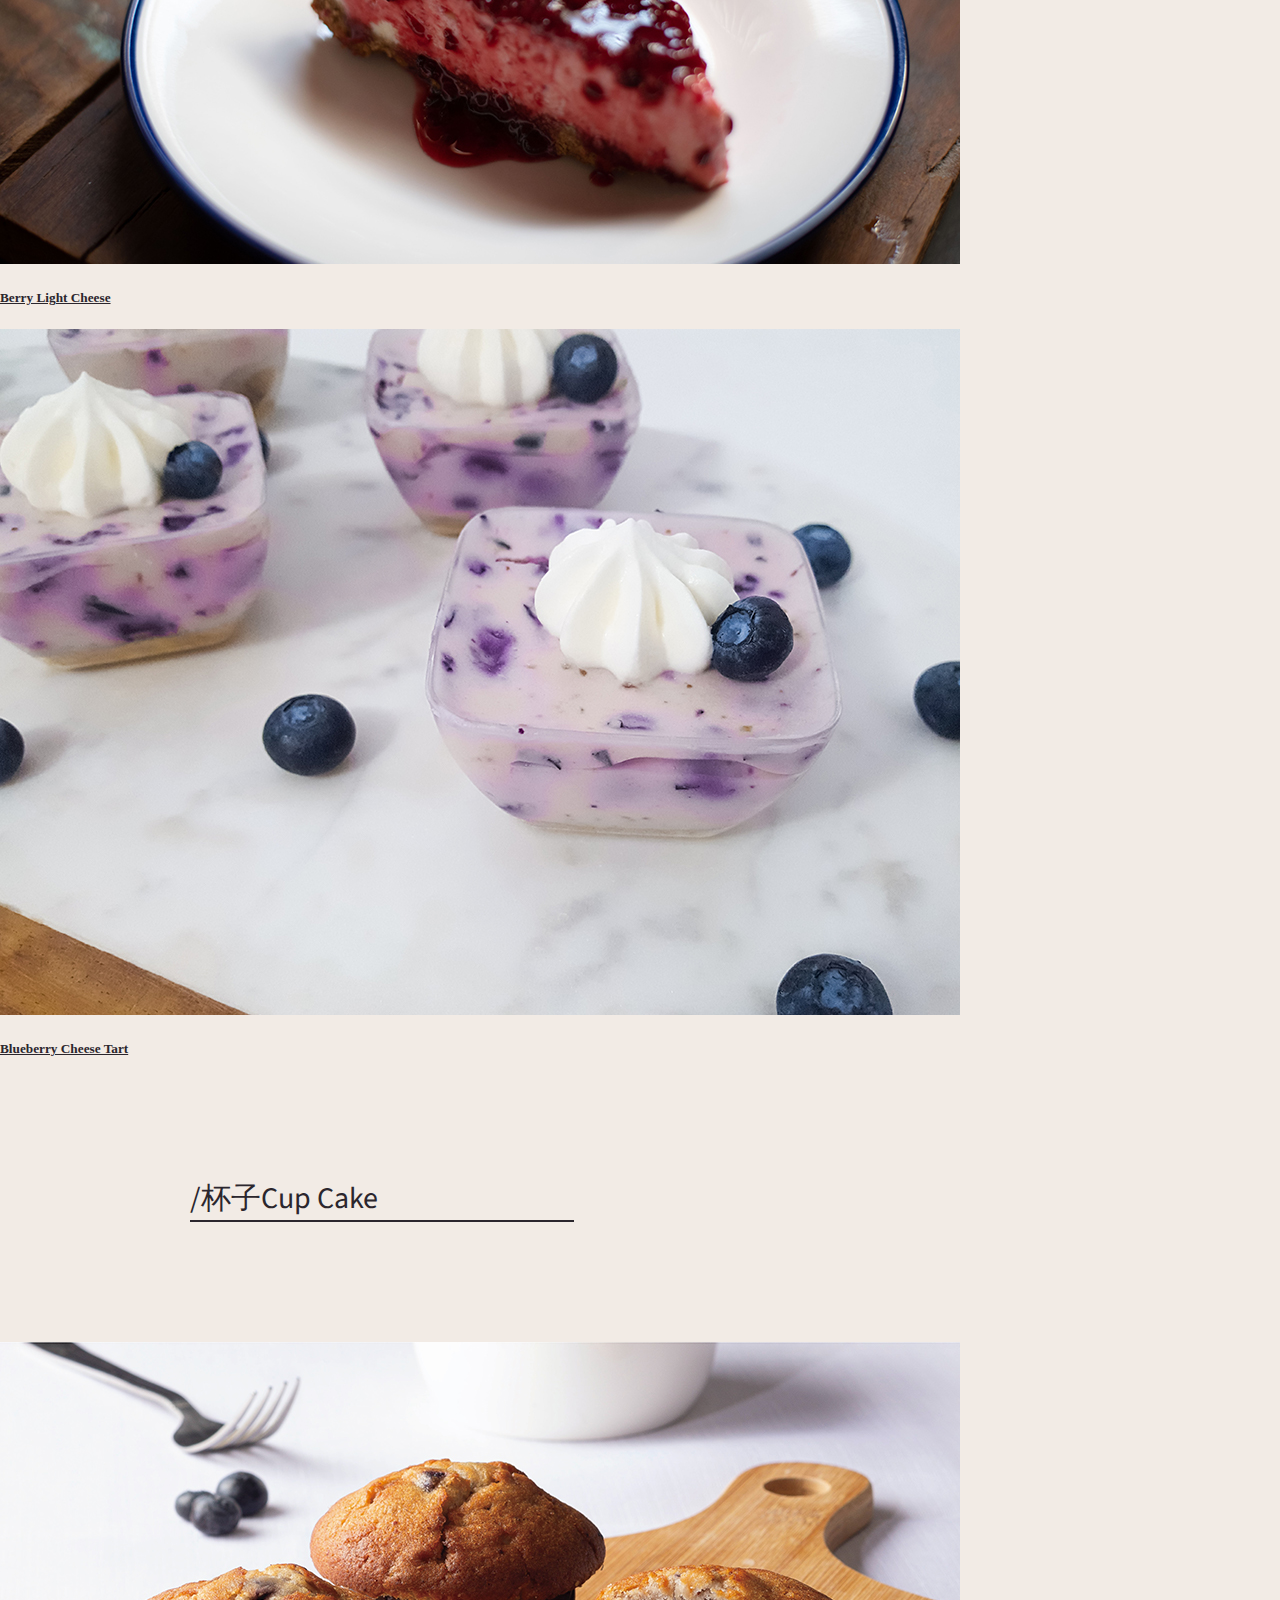
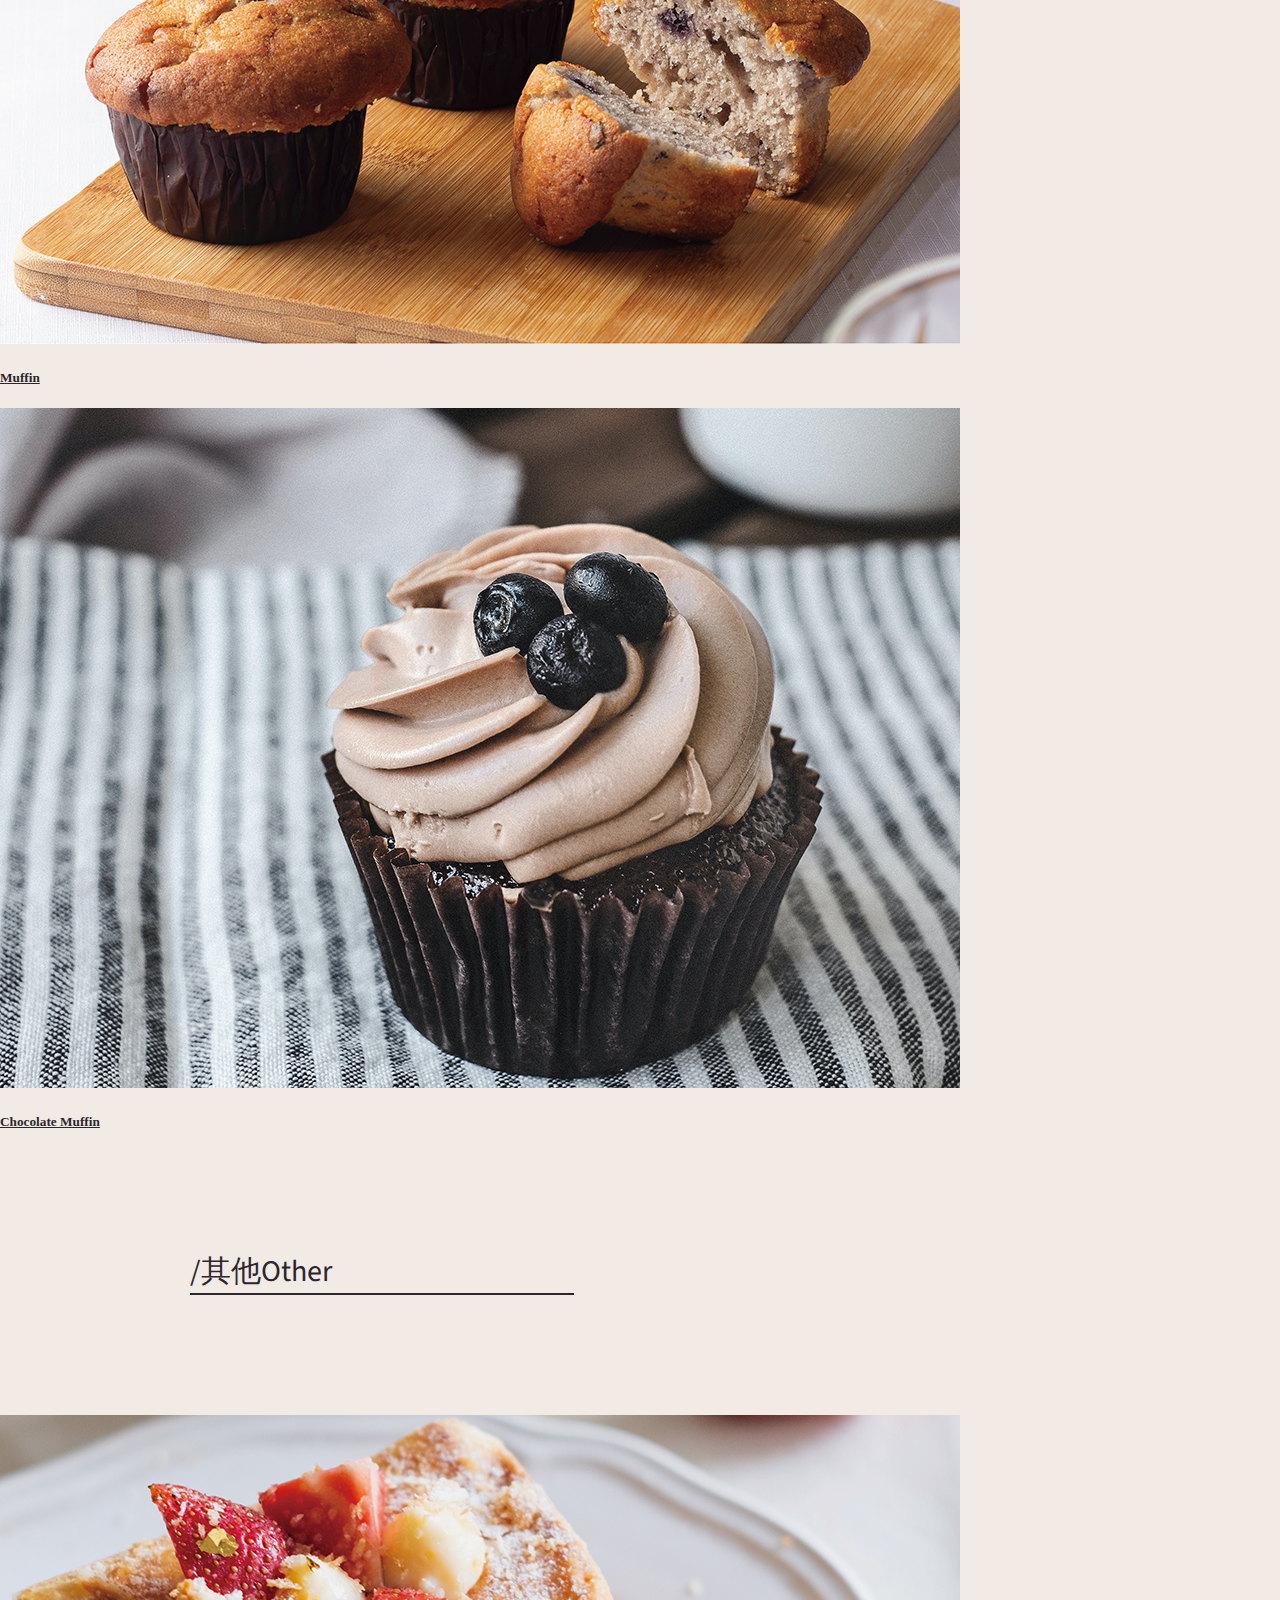
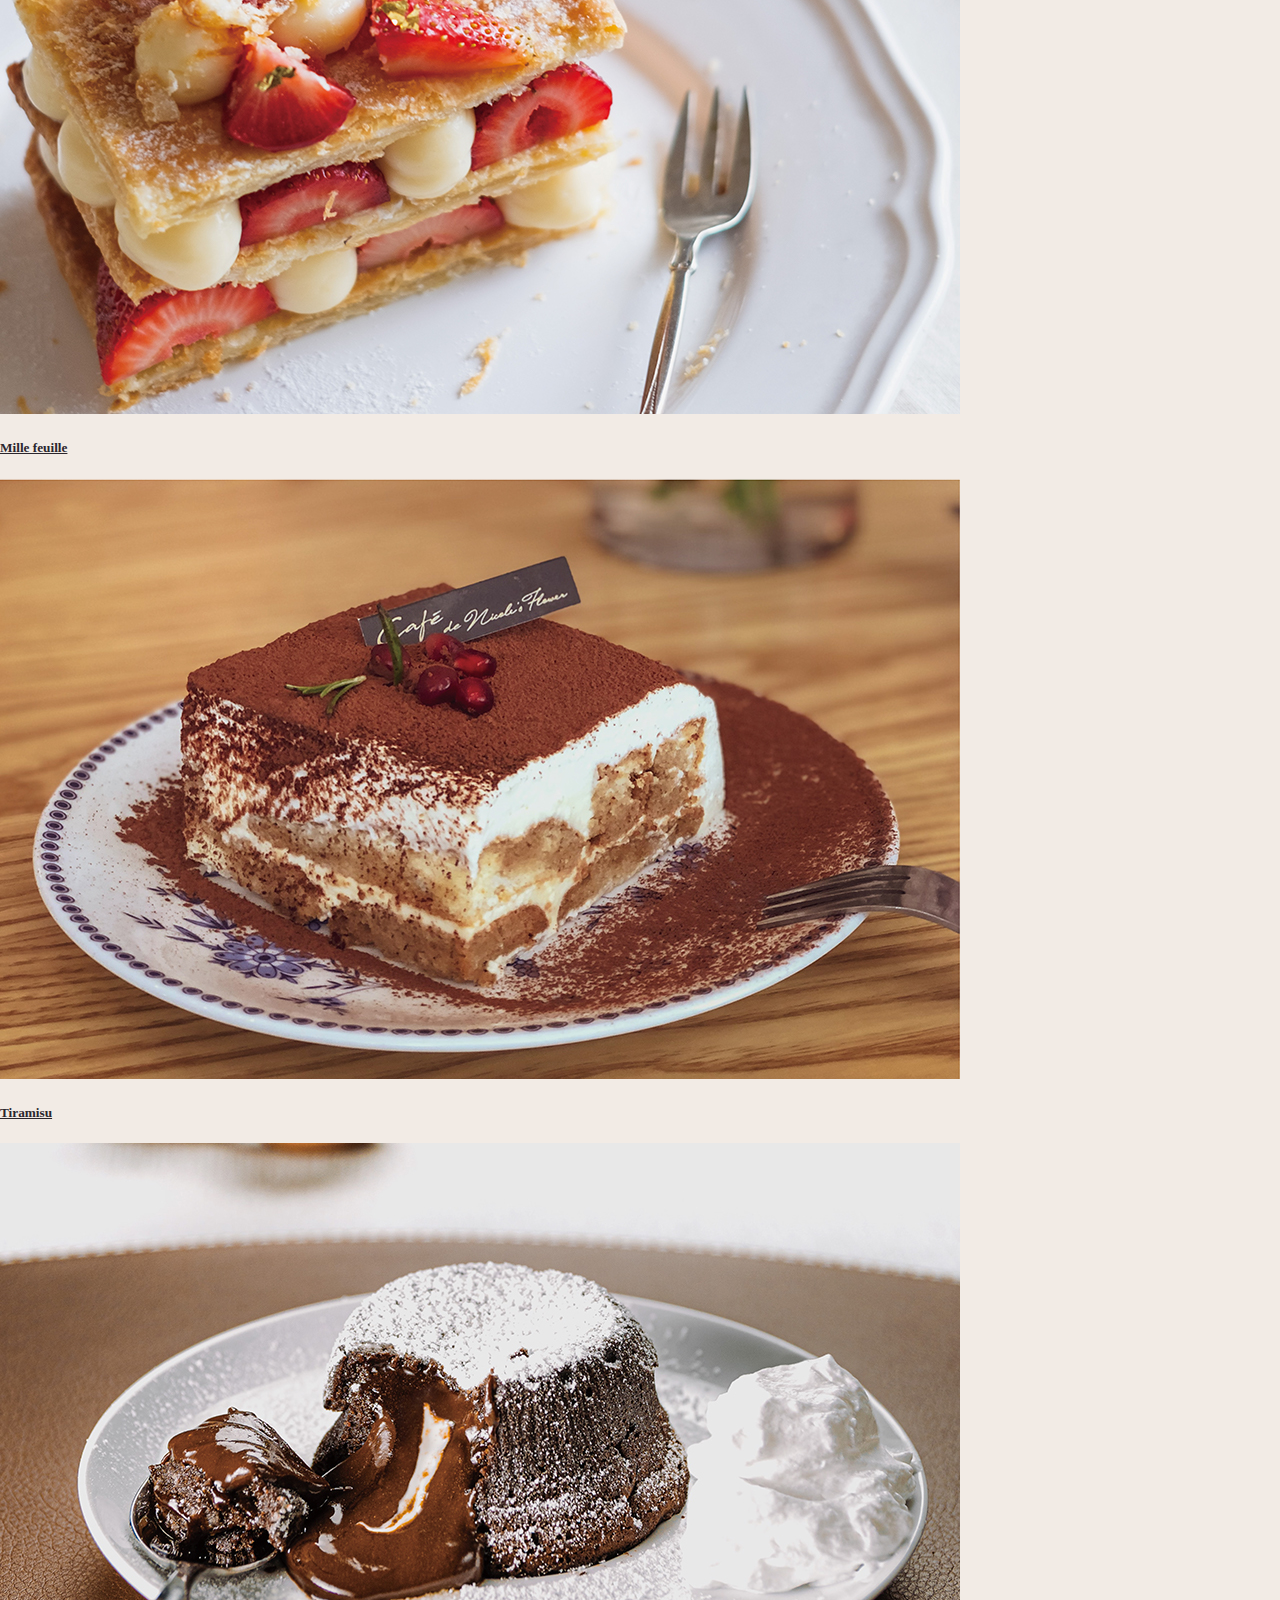
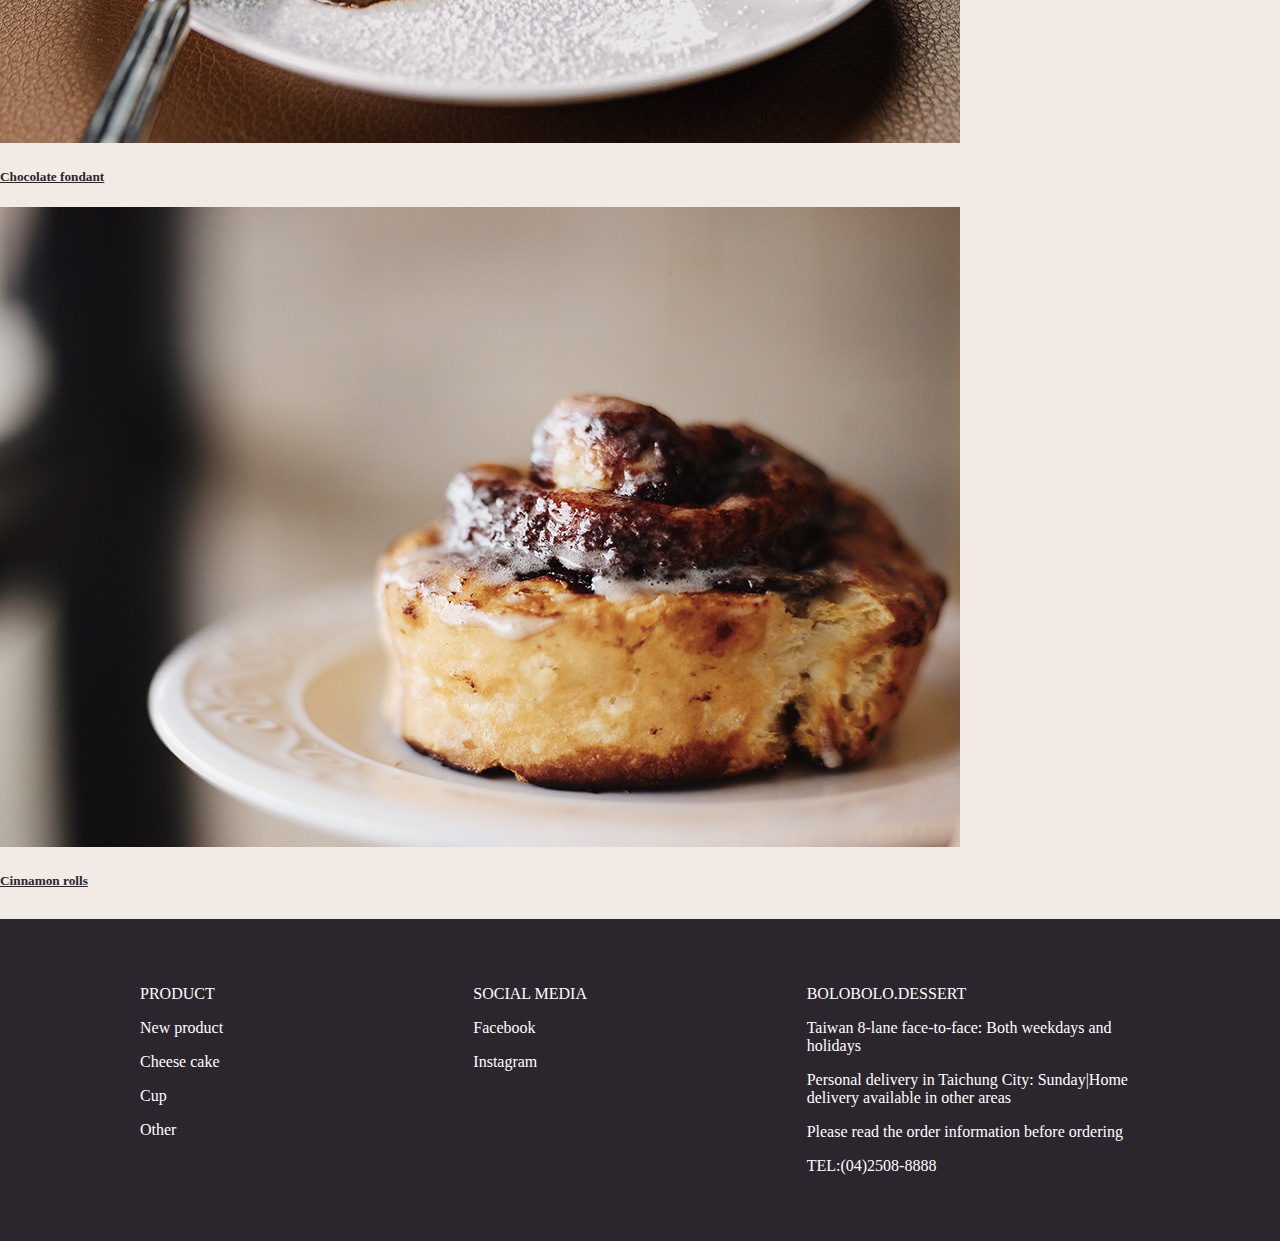
==== commit c09e490f: "Add files via upload" ====
--- a/index.html
+++ b/index.html
@@ -2,6 +2,7 @@
 <html lang="TW">
 <head>
 	<meta charset="UTF-8">
+  <meta name="viewport" content="width=device-width, initial-scale=1">
    <title>BOLO'</title>
     <link rel="stylesheet" href="style.css">
     <link href="https://cdn.jsdelivr.net/npm/bootstrap@5.0.2/dist/css/bootstrap.min.css" rel="stylesheet" integrity="sha384-EVSTQN3/azprG1Anm3QDgpJLIm9Nao0Yz1ztcQTwFspd3yD65VohhpuuCOmLASjC" crossorigin="anonymous">
